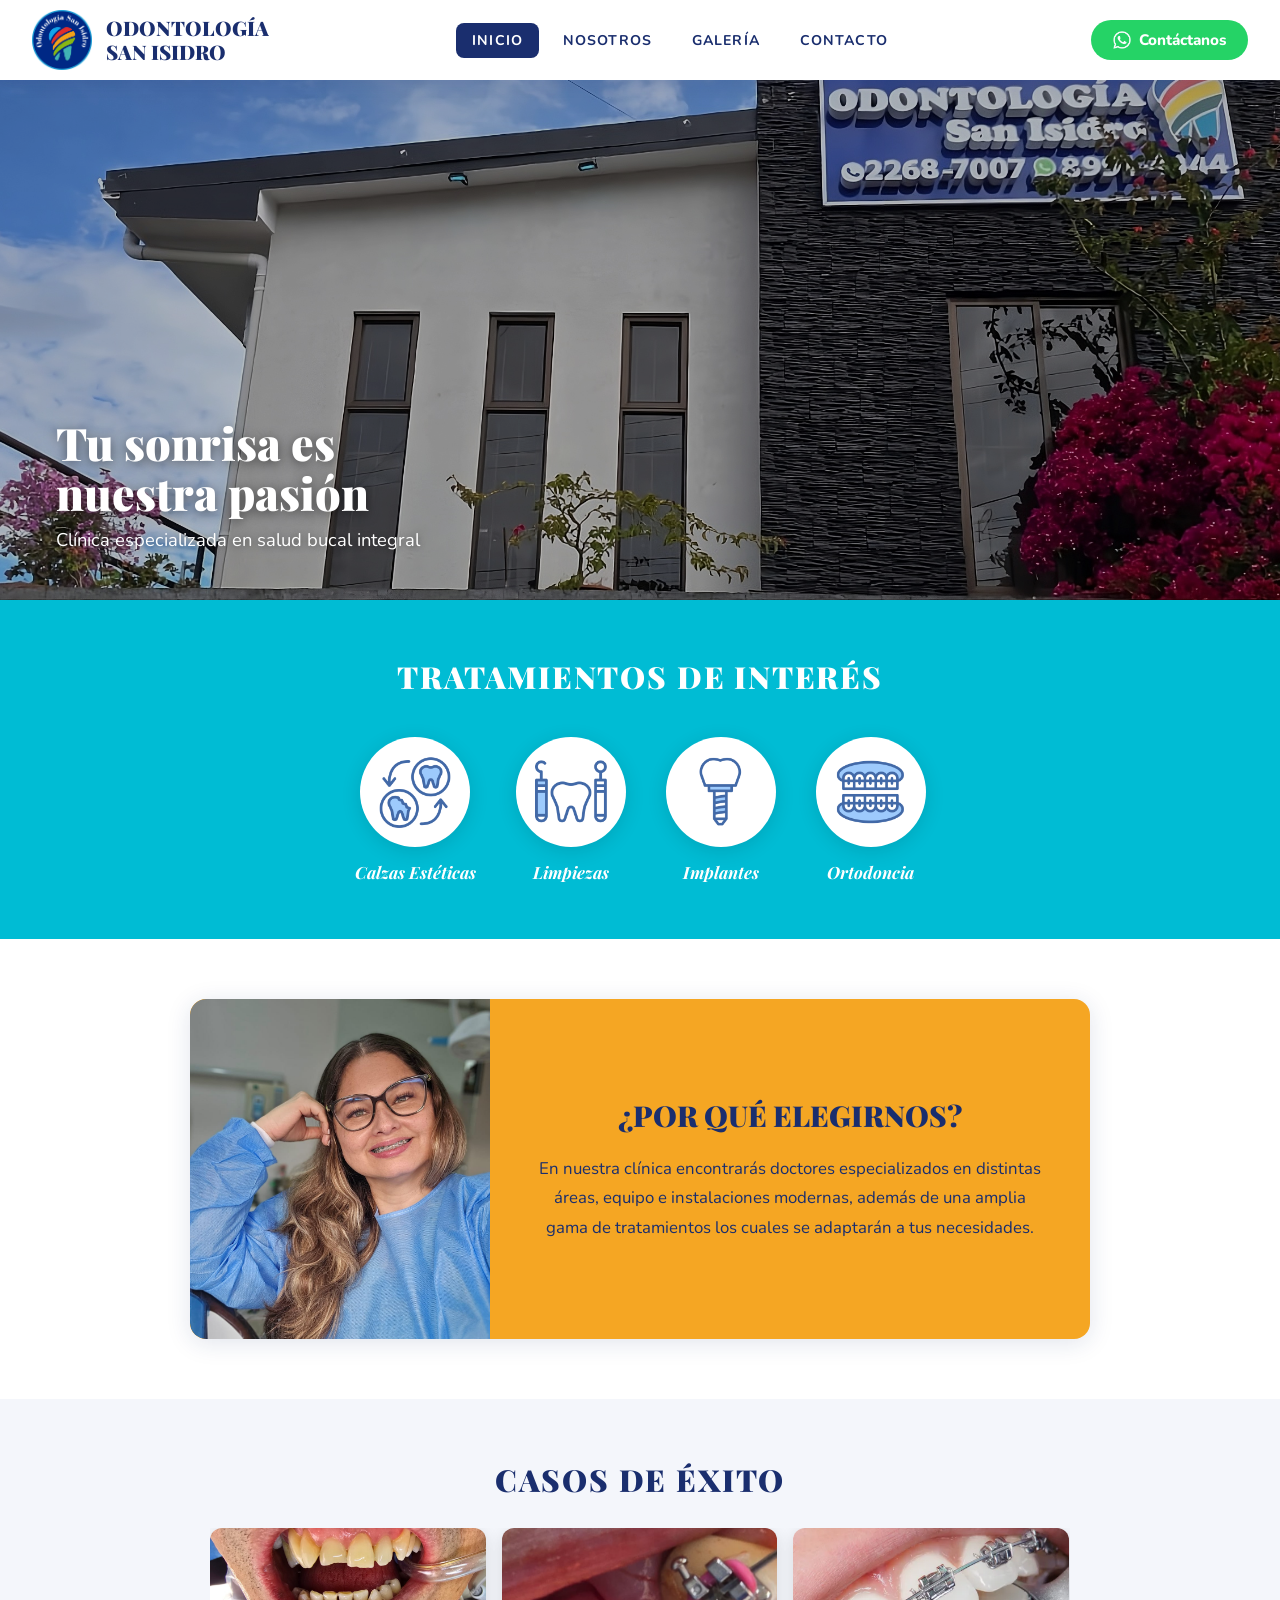
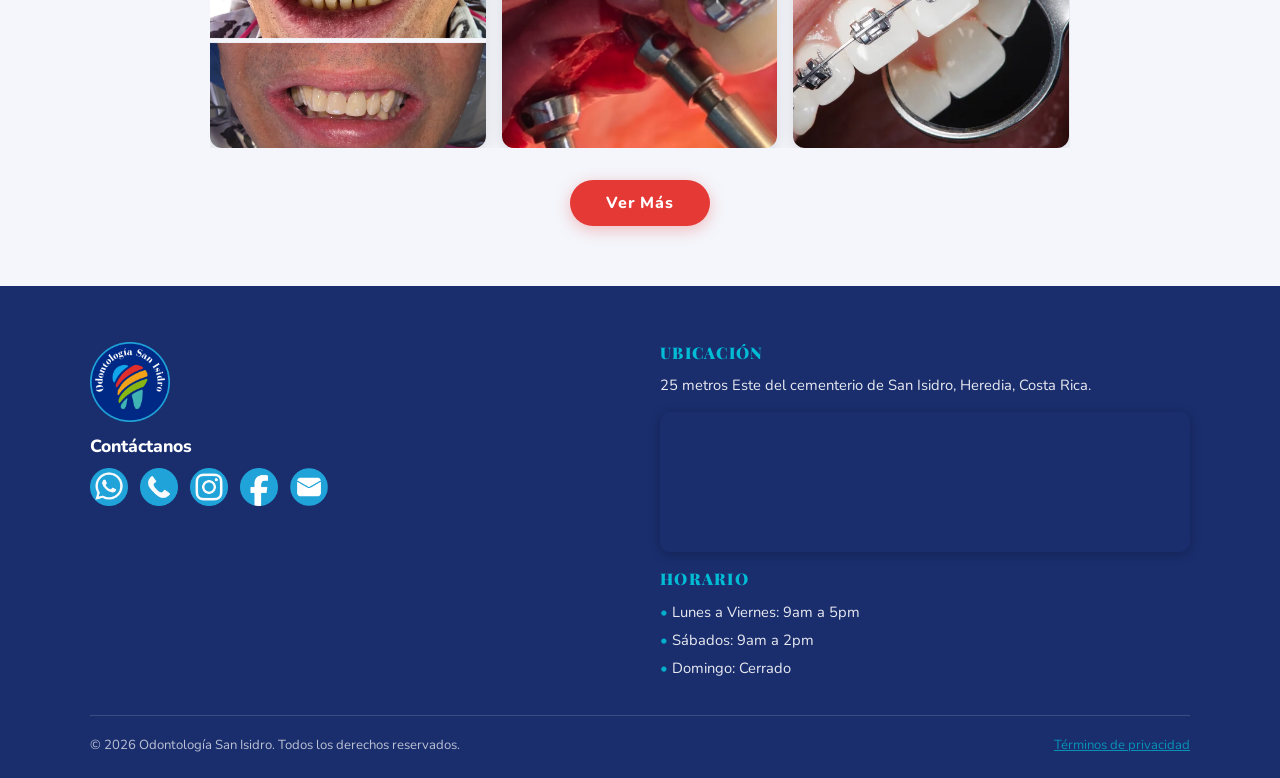
==== index.html @ 470cb95d "Base project" ====
<!DOCTYPE html>
  <html lang="es">
    <head>
      <!-- === META TAGS === -->
      <meta charset="UTF-8">
      <meta name="viewport" content="width=device-width, initial-scale=1.0">
      <meta name="autor" content="Iris Bejarano Durán">
      <meta name="owner" content="Odontología San Isidro">
      <meta name="description" content="Somos una clínica odontológica especializada en el cuidado de tu salud bucal.">
      <meta name="keywords" content="odontología, san isidro, clínica, salud bucal, tratamientos odontológicos, dentista, cirugía bucal, implantes, ortodoncia, estética dental, limpieza dental, calzas estéticas, casos de éxito">
      <meta name="og:title" content="Odontología San Isidro">
      <meta name="language" content="spanish">
      <meta name="distribution" content="global">
      <meta name="robots" content="index, follow">
      <!-- Link al CSS principal -->
      <link rel="stylesheet" href="css/styles.css">
      <!-- Favicon -->
      <link rel="shortcut icon" href="img/logos/logoOSI.ico" type="image/x-icon">
      <title>Odontología San Isidro</title>
    </head>
      <body>
        <!-- ===== HEADER  ===== -->
        <header class="header">
          <div class="logo">
            <img src="img/logos/LogoOSI.png" alt="Logo Odontología San Isidro">
            <h1>ODONTOLOGÍA <br>SAN ISIDRO</h1>
          </div>
          <input type="checkbox" id="menu-bar">
          <label for="menu-bar" class="icon-menu">&#9776;</label>
          <nav class="menu">
            <a href="index.html" class="activo">INICIO</a>
            <a href="nosotros.html">NOSOTROS</a>
            <a href="galeria.html">GALERÍA</a>
            <a href="contacto.html">CONTACTO</a>
          </nav>

          <a href="https://wa.me/50689914444" class="btn-whatsapp" target="_blank" rel="noopener">
            <img src="img/whatsapp.png" alt="WhatsApp">
            <span>Contáctanos</span>
          </a>
        </header>
        <!-- / HEADER -->

        <!-- ===== BANNER / CARRUSEL ===== -->
        <section class="banner">
          <div class="banner-slides">
            <div class="banner-slide">
              <img src="img/clinica.jpeg" alt="Clínica Odontología San Isidro">
              <div class="banner-texto">
                <h2>Tu sonrisa es<br>nuestra pasión</h2>
                <p>Clínica especializada en salud bucal integral</p>
              </div>
            </div>
            <div class="banner-slide">
              <img src="img/especialistas.png" alt="Especialistas">
              <div class="banner-texto">
                <h2>Especialistas<br>a tu servicio</h2>
                <p>Equipo médico calificado y comprometido</p>
              </div>
            </div>
            <div class="banner-slide">
              <img src="img/silladental.jpeg" alt="Instalaciones modernas">
              <div class="banner-texto">
                <h2>Tecnología<br>de vanguardia</h2>
                <p>Equipos modernos para tu comodidad y seguridad</p>
              </div>
            </div>
          </div>
        </section>
        <!-- / BANNER -->

        <!-- ===== TRATAMIENTOS DE INTERÉS ===== -->
        <section class="tratamientos">
          <h2>TRATAMIENTOS DE INTERÉS</h2>
          <div class="tratamientos-grid">
            <div class="tratamiento-item">
              <div class="tratamiento-icono">
                <img src="img/iconos/calzas.png" alt="Calzas Estéticas">
              </div>
              <p>Calzas Estéticas</p>
            </div>
            <div class="tratamiento-item">
              <div class="tratamiento-icono">
                <img src="img/iconos/limpieza.png" alt="Limpiezas">
              </div>
              <p>Limpiezas</p>
            </div>
            <div class="tratamiento-item">
              <div class="tratamiento-icono">
                <img src="img/iconos/implante.png" alt="Implantes">
              </div>
              <p>Implantes</p>
            </div>
            <div class="tratamiento-item">
              <div class="tratamiento-icono">
              <img src="img/iconos/ortodoncia.png" alt="Ortodoncia">
              </div>
              <p>Ortodoncia</p>
            </div>
          </div>
        </section>

        <!-- / TRATAMIENTOS -->

        <!-- ===== ¿POR QUÉ ELEGIRNOS? ===== -->
        <section class="elegirnos">
          <div class="elegirnos-contenido">
            <div class="elegirnos-imagen">
              <img src="img/doctora.jpeg" alt="Doctora especialista">
            </div>
            <div class="elegirnos-texto">
              <h2>¿POR QUÉ ELEGIRNOS?</h2>
              <p>
                En nuestra clínica encontrarás doctores especializados en distintas áreas,
                equipo e instalaciones modernas, además de una amplia gama de tratamientos
                los cuales se adaptarán a tus necesidades.
              </p>
            </div>
          </div>
        </section>
        <!-- / ELEGIRNOS -->

        <!-- ===== CASOS DE ÉXITO ===== -->
        <section class="casos">
          <h2>CASOS DE ÉXITO</h2>
          <div class="casos-carrusel-wrapper">
            <div class="casos-galeria" id="casos-galeria">
              <img class="caso-img" src="img/casos/antes-despues.png" alt="Caso 1 - Antes/Después">
              <img class="caso-img" src="img/casos/implante.png" alt="Caso 2 - Implante">
              <img class="caso-img" src="img/casos/ortodoncia.png" alt="Caso 3 - Ortodoncia">
            </div>
          </div>

          <a href="galeria.html" class="btn-vermas">Ver Más</a>
        </section>
        <!-- / CASOS -->

        <!-- ===== FOOTER ===== -->
        <footer class="footer">
          <div class="footer-contenido">
            <div class="footer-logo">
              <img src="img/logos/LogoOSI.png" alt="Logo Odontología San Isidro">
              <p>Contáctanos</p>
              <div class="redes">
                <a href="https://wa.me/89914444" class="red-social" title="WhatsApp" aria-label="WhatsApp" target="_blank"><img src="img/footer/whatsapp.png" alt="WhatsApp"></a>
                <a href="tel:+50622687007" class="red-social" title="Teléfono" aria-label="Teléfono"><img src="img/footer/telefono.png" alt="Teléfono"></a>
                <a href="https://www.instagram.com/odontologiasanisidroheredia/" class="red-social" title="Instagram" aria-label="Instagram" target="_blank"><img src="img/footer/instagram.png" alt="Instagram"></a>
                <a href="https://www.facebook.com/OSIdentista?locale=es_LA" class="red-social" title="Facebook" aria-label="Facebook" target="_blank"><img src="img/footer/facebook.png" alt="Facebook"></a>
                <a href="mailto:odontologiasanisidro@yahoo.com" class="red-social" title="Email" aria-label="Email"><img src="img/footer/email.png" alt="Email"></a>
              </div>
            </div>

            <div class="footer-info">
              <h3>UBICACIÓN</h3>
              <p>25 metros Este del cementerio de San Isidro, Heredia, Costa Rica.</p>

              <div class="mapa-embed">
                <iframe
                  src="https://www.google.com/maps/embed?pb=!1m14!1m8!1m3!1d1651.9705810717533!2d-84.05519433556701!3d10.01104892174912!3m2!1i1024!2i768!4f13.1!3m3!1m2!1s0x8fa0e5df05b0f059%3A0xe1b28909065c29e3!2sOdontolog%C3%ADa%20San%20Isidro!5e0!3m2!1ses-419!2scr!4v1772909238999!5m2!1ses-419!2scr" width="400" height="300" style="border:0;" allowfullscreen="" loading="lazy" referrerpolicy="no-referrer-when-downgrade" title="Mapa de Odontología San Isidro">
                </iframe>
              </div>

              <h3 style="margin-top:16px;">HORARIO</h3>
              <ul>
                <li>Lunes a Viernes: 9am a 5pm</li>
                <li>Sábados: 9am a 2pm</li>
                <li>Domingo: Cerrado</li>
              </ul>
            </div>
            </div>
          </div>

          <!-- Términos de privacidad -->
          <div class="footer-bottom">
            <span>&copy; 2026 Odontología San Isidro. Todos los derechos reservados.</span>
            <span>
              <a href="privacidad.html" target="_blank" rel="noopener noreferrer">Términos de privacidad</a>
            </span>
          </div>
        </footer>
        <!-- / FOOTER -->

      </body>
  </html>
---- css/styles.css ----
/* =============================================
   STYLES.CSS - Archivo Principal de Estilos
   Llama a todos los archivos CSS del proyecto
   Odontología San Isidro
   ============================================= */

/* === BASE: Variables, reset y estilos globales === */
@import url('base.css');

/* === HEADER: Header fijo, nav y menú hamburguesa === */
@import url('header.css');

/* === INDEX: Banner, tratamientos, elegirnos, casos === */
@import url('index.css');

/* === NOSOTROS: Equipo, misión, visión y valores === */
@import url('nosotros.css');

/* === GALERÍA: Grid de casos y filtros === */
@import url('galeria.css');

/* === CONTACTO: Formulario completo e info === */
@import url('contacto.css');

/* === FOOTER: Footer compartido en todas las páginas === */
@import url('footer.css');

/* === PRIVACIDAD: Política de privacidad === */
@import url('privacidad.css');

/* === RESPONSIVE: Todos los @media queries === */
@import url('responsive.css');
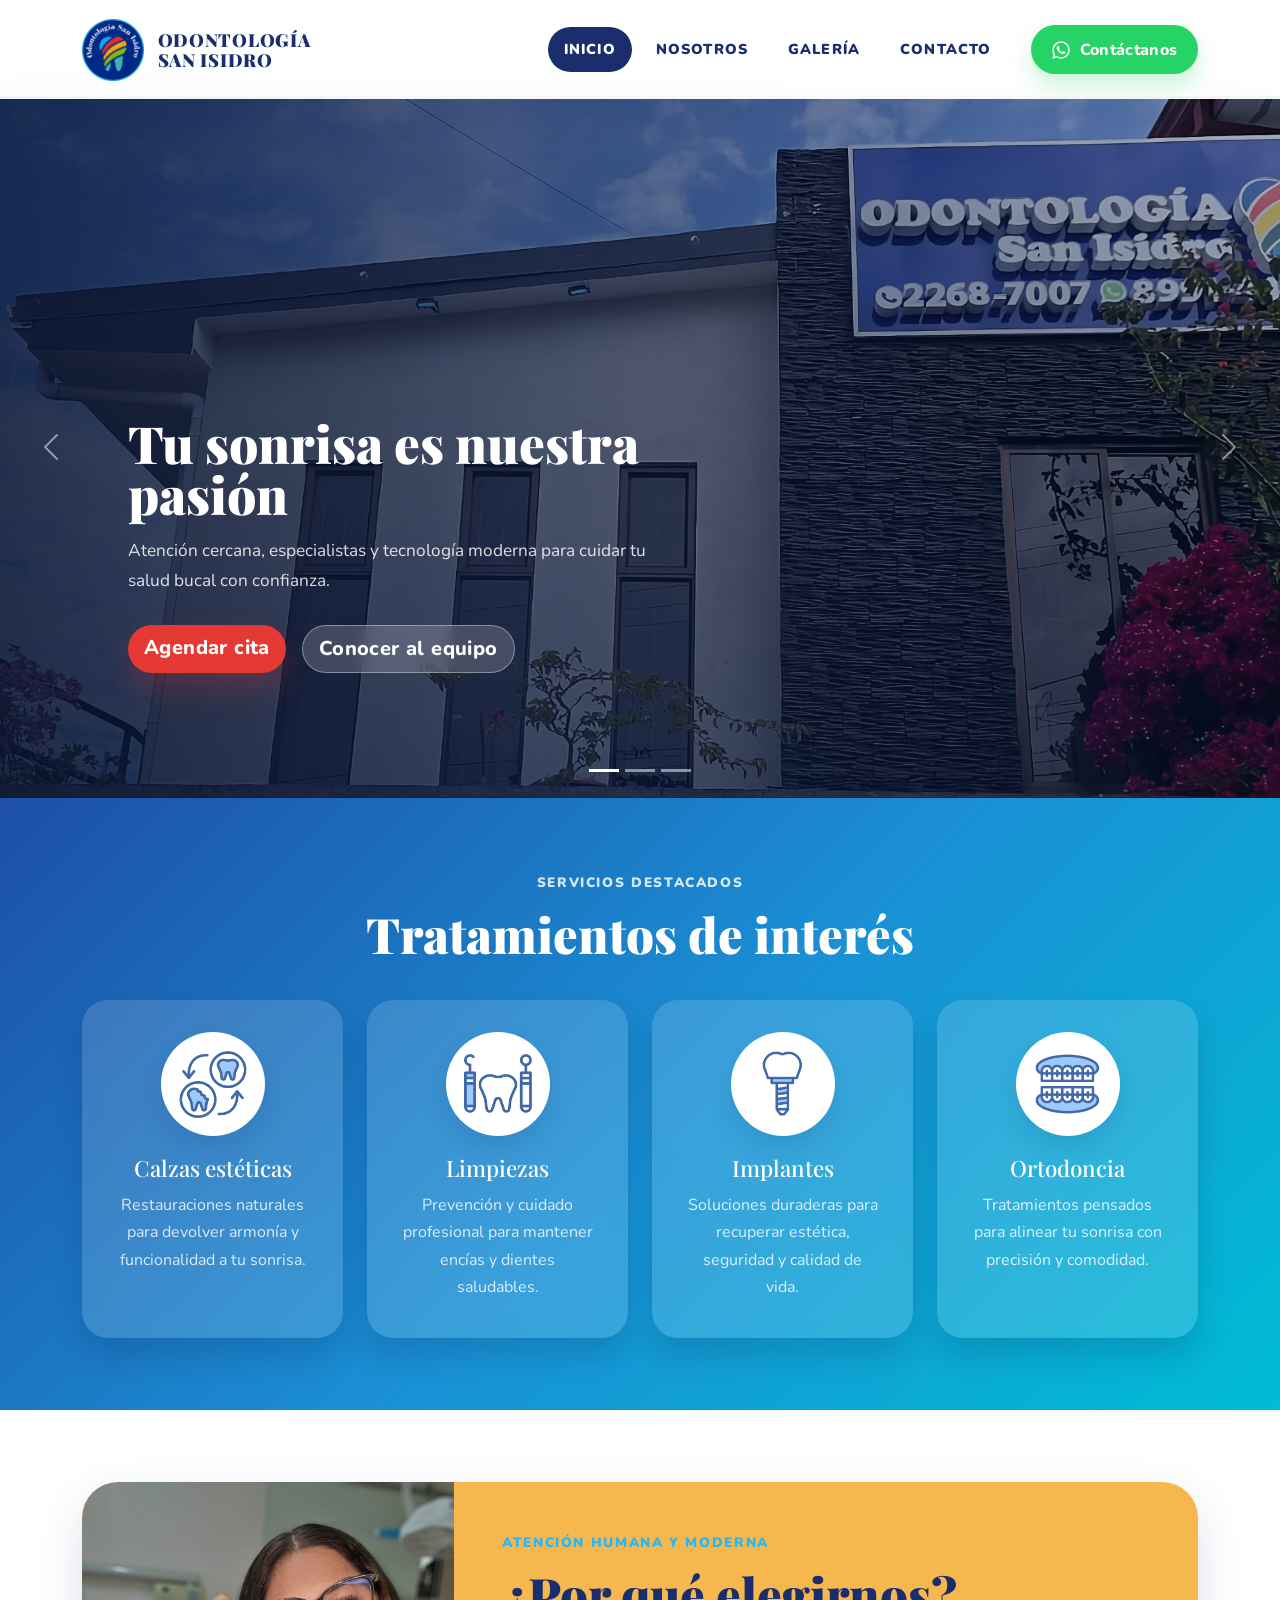
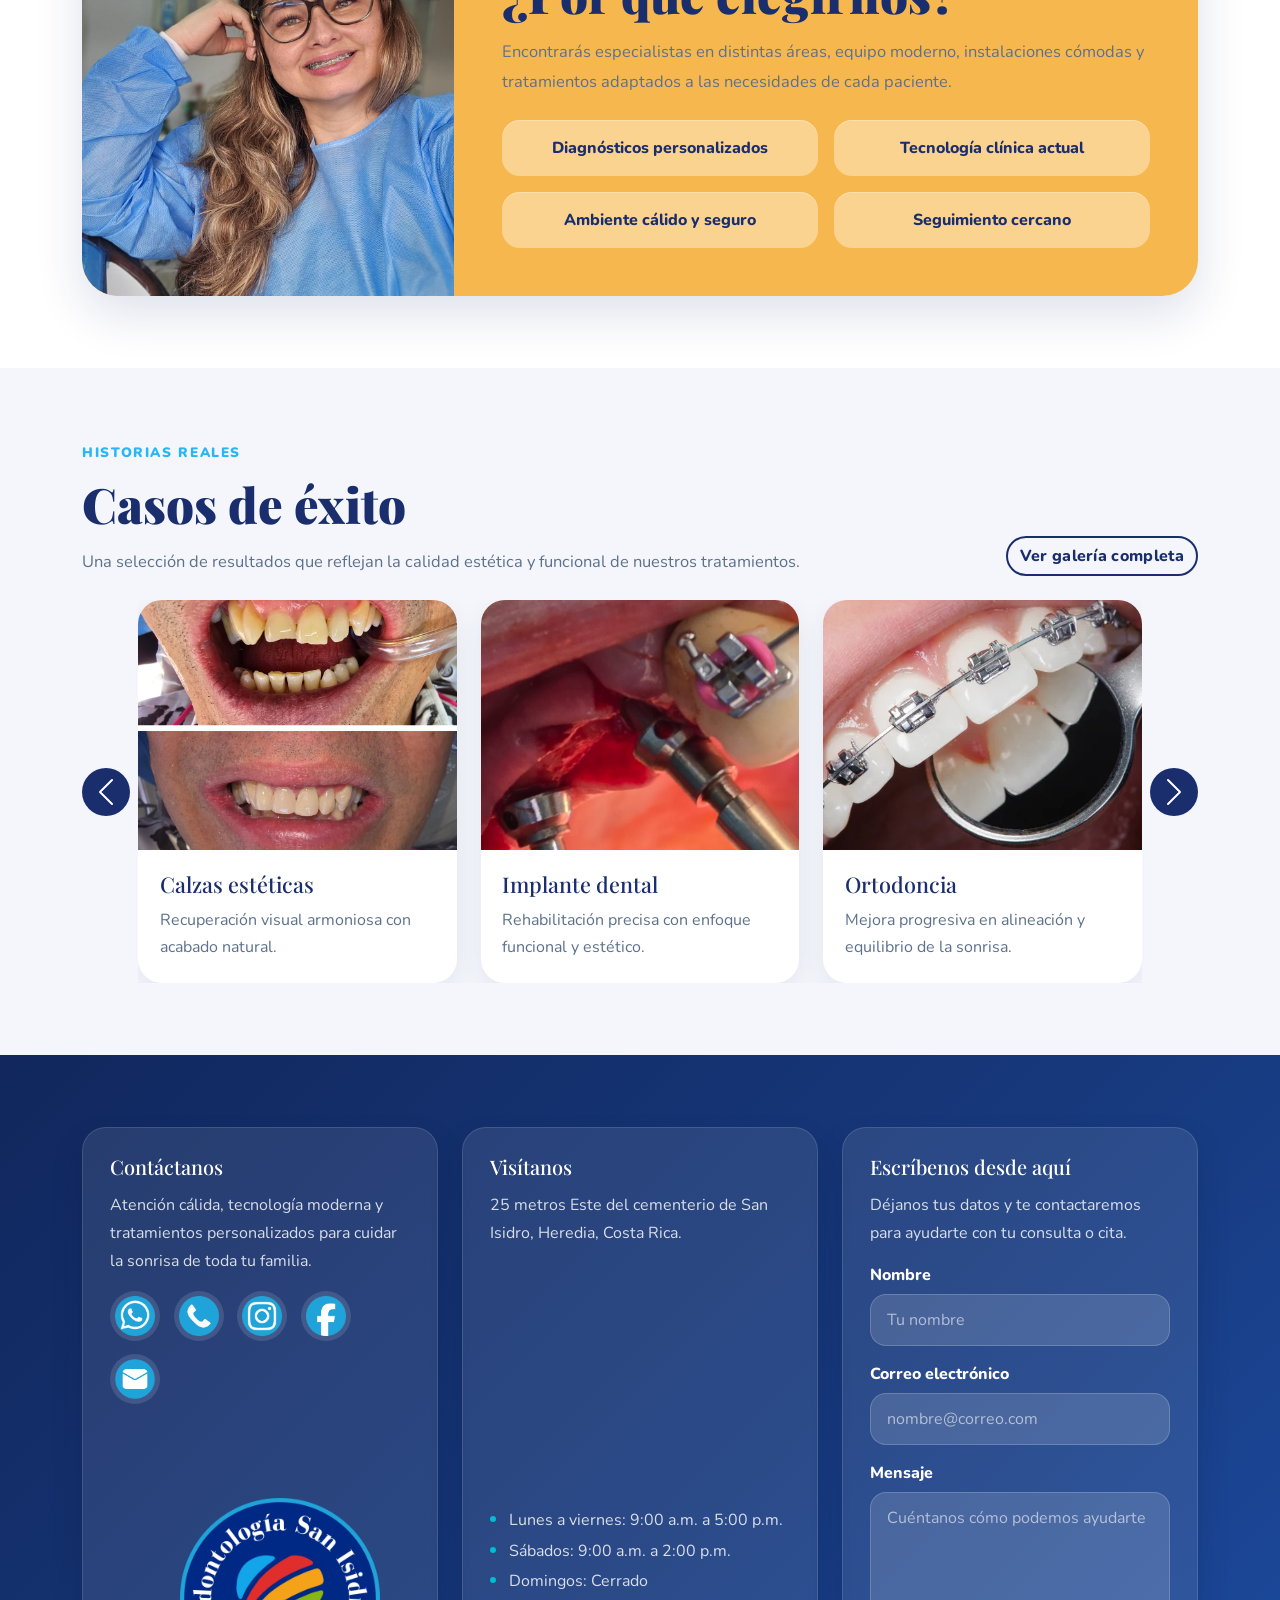
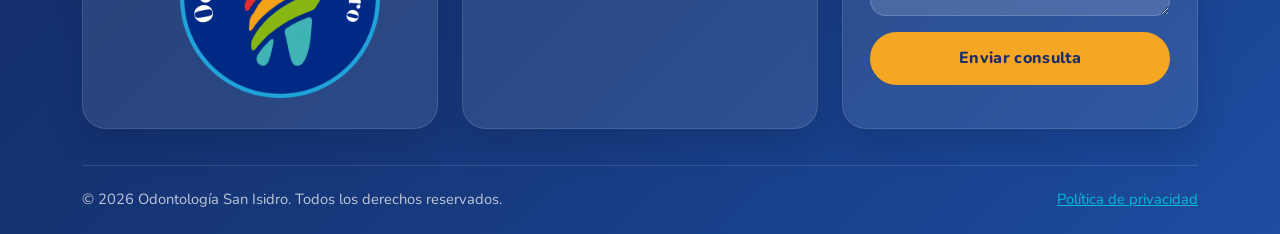
==== commit dd4a1ee9: "btst cambios" ====
--- a/index.html
+++ b/index.html
@@ -1,186 +1,380 @@
 <!DOCTYPE html>
-  <html lang="es">
-    <head>
-      <!-- === META TAGS === -->
-      <meta charset="UTF-8">
-      <meta name="viewport" content="width=device-width, initial-scale=1.0">
-      <meta name="autor" content="Iris Bejarano Durán">
-      <meta name="owner" content="Odontología San Isidro">
-      <meta name="description" content="Somos una clínica odontológica especializada en el cuidado de tu salud bucal.">
-      <meta name="keywords" content="odontología, san isidro, clínica, salud bucal, tratamientos odontológicos, dentista, cirugía bucal, implantes, ortodoncia, estética dental, limpieza dental, calzas estéticas, casos de éxito">
-      <meta name="og:title" content="Odontología San Isidro">
-      <meta name="language" content="spanish">
-      <meta name="distribution" content="global">
-      <meta name="robots" content="index, follow">
-      <!-- Link al CSS principal -->
-      <link rel="stylesheet" href="css/styles.css">
-      <!-- Favicon -->
-      <link rel="shortcut icon" href="img/logos/logoOSI.ico" type="image/x-icon">
-      <title>Odontología San Isidro</title>
-    </head>
-      <body>
-        <!-- ===== HEADER  ===== -->
-        <header class="header">
-          <div class="logo">
-            <img src="img/logos/LogoOSI.png" alt="Logo Odontología San Isidro">
-            <h1>ODONTOLOGÍA <br>SAN ISIDRO</h1>
-          </div>
-          <input type="checkbox" id="menu-bar">
-          <label for="menu-bar" class="icon-menu">&#9776;</label>
-          <nav class="menu">
-            <a href="index.html" class="activo">INICIO</a>
-            <a href="nosotros.html">NOSOTROS</a>
-            <a href="galeria.html">GALERÍA</a>
-            <a href="contacto.html">CONTACTO</a>
-          </nav>
-
-          <a href="https://wa.me/50689914444" class="btn-whatsapp" target="_blank" rel="noopener">
-            <img src="img/whatsapp.png" alt="WhatsApp">
-            <span>Contáctanos</span>
+<html lang="es">
+  <head>
+    <meta charset="UTF-8">
+    <meta name="viewport" content="width=device-width, initial-scale=1.0">
+    <meta name="author" content="Iris Bejarano Durán">
+    <meta name="owner" content="Odontología San Isidro">
+    <meta name="description" content="Clínica odontológica en San Isidro de Heredia con atención integral, especialistas y tecnología moderna para cuidar tu sonrisa.">
+    <meta name="keywords" content="odontología, clínica dental, San Isidro, Heredia, implantes, ortodoncia, estética dental, limpieza dental">
+    <meta name="robots" content="index, follow">
+    <link rel="stylesheet" href="css/bootstrap.min.css">
+    <link rel="stylesheet" href="css/styles.css">
+    <link rel="shortcut icon" href="img/logos/logoOSI.ico" type="image/x-icon">
+    <title>Odontología San Isidro</title>
+  </head>
+  <body>
+    <header>
+      <nav class="navbar navbar-expand-lg fixed-top navbar-shell">
+        <div class="container">
+          <a class="navbar-brand brand-lockup" href="index.html">
+            <img src="img/logos/LogoOSI.png" alt="Logo de Odontología San Isidro">
+            <span class="brand-text">ODONTOLOGÍA<br>SAN ISIDRO</span>
           </a>
-        </header>
-        <!-- / HEADER -->
-
-        <!-- ===== BANNER / CARRUSEL ===== -->
-        <section class="banner">
-          <div class="banner-slides">
-            <div class="banner-slide">
-              <img src="img/clinica.jpeg" alt="Clínica Odontología San Isidro">
-              <div class="banner-texto">
-                <h2>Tu sonrisa es<br>nuestra pasión</h2>
-                <p>Clínica especializada en salud bucal integral</p>
-              </div>
-            </div>
-            <div class="banner-slide">
-              <img src="img/especialistas.png" alt="Especialistas">
-              <div class="banner-texto">
-                <h2>Especialistas<br>a tu servicio</h2>
-                <p>Equipo médico calificado y comprometido</p>
-              </div>
-            </div>
-            <div class="banner-slide">
-              <img src="img/silladental.jpeg" alt="Instalaciones modernas">
-              <div class="banner-texto">
-                <h2>Tecnología<br>de vanguardia</h2>
-                <p>Equipos modernos para tu comodidad y seguridad</p>
-              </div>
-            </div>
-          </div>
-        </section>
-        <!-- / BANNER -->
-
-        <!-- ===== TRATAMIENTOS DE INTERÉS ===== -->
-        <section class="tratamientos">
-          <h2>TRATAMIENTOS DE INTERÉS</h2>
-          <div class="tratamientos-grid">
-            <div class="tratamiento-item">
-              <div class="tratamiento-icono">
-                <img src="img/iconos/calzas.png" alt="Calzas Estéticas">
-              </div>
-              <p>Calzas Estéticas</p>
-            </div>
-            <div class="tratamiento-item">
-              <div class="tratamiento-icono">
-                <img src="img/iconos/limpieza.png" alt="Limpiezas">
-              </div>
-              <p>Limpiezas</p>
-            </div>
-            <div class="tratamiento-item">
-              <div class="tratamiento-icono">
-                <img src="img/iconos/implante.png" alt="Implantes">
-              </div>
-              <p>Implantes</p>
-            </div>
-            <div class="tratamiento-item">
-              <div class="tratamiento-icono">
-              <img src="img/iconos/ortodoncia.png" alt="Ortodoncia">
-              </div>
-              <p>Ortodoncia</p>
-            </div>
-          </div>
-        </section>
-
-        <!-- / TRATAMIENTOS -->
-
-        <!-- ===== ¿POR QUÉ ELEGIRNOS? ===== -->
-        <section class="elegirnos">
-          <div class="elegirnos-contenido">
-            <div class="elegirnos-imagen">
-              <img src="img/doctora.jpeg" alt="Doctora especialista">
-            </div>
-            <div class="elegirnos-texto">
-              <h2>¿POR QUÉ ELEGIRNOS?</h2>
-              <p>
-                En nuestra clínica encontrarás doctores especializados en distintas áreas,
-                equipo e instalaciones modernas, además de una amplia gama de tratamientos
-                los cuales se adaptarán a tus necesidades.
-              </p>
-            </div>
-          </div>
-        </section>
-        <!-- / ELEGIRNOS -->
-
-        <!-- ===== CASOS DE ÉXITO ===== -->
-        <section class="casos">
-          <h2>CASOS DE ÉXITO</h2>
-          <div class="casos-carrusel-wrapper">
-            <div class="casos-galeria" id="casos-galeria">
-              <img class="caso-img" src="img/casos/antes-despues.png" alt="Caso 1 - Antes/Después">
-              <img class="caso-img" src="img/casos/implante.png" alt="Caso 2 - Implante">
-              <img class="caso-img" src="img/casos/ortodoncia.png" alt="Caso 3 - Ortodoncia">
-            </div>
-          </div>
-
-          <a href="galeria.html" class="btn-vermas">Ver Más</a>
-        </section>
-        <!-- / CASOS -->
-
-        <!-- ===== FOOTER ===== -->
-        <footer class="footer">
-          <div class="footer-contenido">
-            <div class="footer-logo">
-              <img src="img/logos/LogoOSI.png" alt="Logo Odontología San Isidro">
-              <p>Contáctanos</p>
-              <div class="redes">
-                <a href="https://wa.me/89914444" class="red-social" title="WhatsApp" aria-label="WhatsApp" target="_blank"><img src="img/footer/whatsapp.png" alt="WhatsApp"></a>
-                <a href="tel:+50622687007" class="red-social" title="Teléfono" aria-label="Teléfono"><img src="img/footer/telefono.png" alt="Teléfono"></a>
-                <a href="https://www.instagram.com/odontologiasanisidroheredia/" class="red-social" title="Instagram" aria-label="Instagram" target="_blank"><img src="img/footer/instagram.png" alt="Instagram"></a>
-                <a href="https://www.facebook.com/OSIdentista?locale=es_LA" class="red-social" title="Facebook" aria-label="Facebook" target="_blank"><img src="img/footer/facebook.png" alt="Facebook"></a>
-                <a href="mailto:odontologiasanisidro@yahoo.com" class="red-social" title="Email" aria-label="Email"><img src="img/footer/email.png" alt="Email"></a>
-              </div>
-            </div>
-
-            <div class="footer-info">
-              <h3>UBICACIÓN</h3>
+
+          <button class="navbar-toggler" type="button" data-bs-toggle="collapse" data-bs-target="#mainNav" aria-controls="mainNav" aria-expanded="false" aria-label="Abrir navegación">
+            <span class="navbar-toggler-icon"></span>
+          </button>
+
+          <div class="collapse navbar-collapse" id="mainNav">
+            <ul class="navbar-nav ms-auto align-items-lg-center gap-lg-2">
+              <li class="nav-item">
+                <a class="nav-link active" aria-current="page" href="index.html">Inicio</a>
+              </li>
+              <li class="nav-item">
+                <a class="nav-link" href="nosotros.html">Nosotros</a>
+              </li>
+              <li class="nav-item">
+                <a class="nav-link" href="galeria.html">Galería</a>
+              </li>
+              <li class="nav-item">
+                <a class="nav-link" href="contacto.html">Contacto</a>
+              </li>
+              <li class="nav-item ms-lg-3">
+                <a class="btn btn-whatsapp" href="https://wa.me/50689914444" target="_blank" rel="noopener">
+                  <img src="img/whatsapp.png" alt="Ícono de WhatsApp">
+                  <span>Contáctanos</span>
+                </a>
+              </li>
+            </ul>
+          </div>
+        </div>
+      </nav>
+    </header>
+
+    <main>
+      <section class="hero-carousel">
+        <div id="clinicaCarousel" class="carousel slide carousel-fade clinica-carousel" data-bs-ride="carousel">
+          <div class="carousel-indicators">
+            <button type="button" data-bs-target="#clinicaCarousel" data-bs-slide-to="0" class="active" aria-current="true" aria-label="Slide 1"></button>
+            <button type="button" data-bs-target="#clinicaCarousel" data-bs-slide-to="1" aria-label="Slide 2"></button>
+            <button type="button" data-bs-target="#clinicaCarousel" data-bs-slide-to="2" aria-label="Slide 3"></button>
+          </div>
+
+          <div class="carousel-inner">
+            <div class="carousel-item active">
+              <img src="img/clinica.jpeg" class="d-block w-100 hero-media" alt="Clínica Odontología San Isidro">
+              <div class="carousel-caption">
+                <h1>Tu sonrisa es nuestra pasión</h1>
+                <p>Atención cercana, especialistas y tecnología moderna para cuidar tu salud bucal con confianza.</p>
+                <div class="d-flex flex-wrap gap-3 justify-content-center justify-content-lg-start">
+                  <a class="btn btn-brand-primary btn-lg" href="contacto.html">Agendar cita</a>
+                  <a class="btn btn-brand-light btn-lg" href="nosotros.html">Conocer al equipo</a>
+                </div>
+              </div>
+            </div>
+
+            <div class="carousel-item">
+              <img src="img/especialistas.png" class="d-block w-100 hero-media" alt="Equipo de especialistas">
+              <div class="carousel-caption">
+                <h2>Especialistas a tu servicio</h2>
+                <p>Profesionales comprometidos con tratamientos personalizados y una experiencia cálida en cada visita.</p>
+                <div class="d-flex flex-wrap gap-3 justify-content-center justify-content-lg-start">
+                  <a class="btn btn-brand-primary btn-lg" href="nosotros.html">Ver especialistas</a>
+                  <a class="btn btn-brand-light btn-lg" href="galeria.html">Explorar resultados</a>
+                </div>
+              </div>
+            </div>
+
+            <div class="carousel-item">
+              <img src="img/silladental.jpeg" class="d-block w-100 hero-media" alt="Instalaciones y tecnología dental">
+              <div class="carousel-caption">
+                <h2>Tecnología de vanguardia</h2>
+                <p>Instalaciones modernas y equipos actualizados para brindarte seguridad, estética y bienestar.</p>
+                <div class="d-flex flex-wrap gap-3 justify-content-center justify-content-lg-start">
+                  <a class="btn btn-brand-primary btn-lg" href="contacto.html">Solicitar valoración</a>
+                  <a class="btn btn-brand-light btn-lg" href="galeria.html">Ver casos de éxito</a>
+                </div>
+              </div>
+            </div>
+          </div>
+
+          <button class="carousel-control-prev" type="button" data-bs-target="#clinicaCarousel" data-bs-slide="prev">
+            <span class="carousel-control-prev-icon" aria-hidden="true"></span>
+            <span class="visually-hidden">Anterior</span>
+          </button>
+          <button class="carousel-control-next" type="button" data-bs-target="#clinicaCarousel" data-bs-slide="next">
+            <span class="carousel-control-next-icon" aria-hidden="true"></span>
+            <span class="visually-hidden">Siguiente</span>
+          </button>
+        </div>
+      </section>
+
+      <section class="treatments-section py-5">
+        <div class="container py-lg-4">
+          <div class="section-heading text-center">
+            <span class="section-kicker section-kicker-light">Servicios destacados</span>
+            <h2 class="section-title text-white">Tratamientos de interés</h2>
+          </div>
+
+          <div class="row g-4 justify-content-center mt-2">
+            <div class="col-6 col-md-6 col-lg-3">
+              <article class="card service-card h-100 border-0 text-center">
+                <div class="service-icon">
+                  <img src="img/iconos/calzas.png" alt="Calzas estéticas">
+                </div>
+                <div class="card-body pt-0">
+                  <h3 class="card-title">Calzas estéticas</h3>
+                  <p class="card-text">Restauraciones naturales para devolver armonía y funcionalidad a tu sonrisa.</p>
+                </div>
+              </article>
+            </div>
+
+            <div class="col-6 col-md-6 col-lg-3">
+              <article class="card service-card h-100 border-0 text-center">
+                <div class="service-icon">
+                  <img src="img/iconos/limpieza.png" alt="Limpiezas dentales">
+                </div>
+                <div class="card-body pt-0">
+                  <h3 class="card-title">Limpiezas</h3>
+                  <p class="card-text">Prevención y cuidado profesional para mantener encías y dientes saludables.</p>
+                </div>
+              </article>
+            </div>
+
+            <div class="col-6 col-md-6 col-lg-3">
+              <article class="card service-card h-100 border-0 text-center">
+                <div class="service-icon">
+                  <img src="img/iconos/implante.png" alt="Implantes dentales">
+                </div>
+                <div class="card-body pt-0">
+                  <h3 class="card-title">Implantes</h3>
+                  <p class="card-text">Soluciones duraderas para recuperar estética, seguridad y calidad de vida.</p>
+                </div>
+              </article>
+            </div>
+
+            <div class="col-6 col-md-6 col-lg-3">
+              <article class="card service-card h-100 border-0 text-center">
+                <div class="service-icon">
+                  <img src="img/iconos/ortodoncia.png" alt="Ortodoncia">
+                </div>
+                <div class="card-body pt-0">
+                  <h3 class="card-title">Ortodoncia</h3>
+                  <p class="card-text">Tratamientos pensados para alinear tu sonrisa con precisión y comodidad.</p>
+                </div>
+              </article>
+            </div>
+          </div>
+        </div>
+      </section>
+
+      <section class="py-5 bg-white">
+        <div class="container py-lg-4">
+          <div class="feature-panel">
+            <div class="row g-0 align-items-stretch">
+              <div class="col-lg-4">
+                <img src="img/doctora.jpeg" class="feature-image" alt="Doctora especialista de la clínica">
+              </div>
+              <div class="col-lg-8">
+                <div class="feature-copy">
+                  <span class="section-kicker">Atención humana y moderna</span>
+                  <h2 class="section-title">¿Por qué elegirnos?</h2>
+                  <p class="section-copy mb-4">Encontrarás especialistas en distintas áreas, equipo moderno, instalaciones cómodas y tratamientos adaptados a las necesidades de cada paciente.</p>
+                  <div class="row g-3">
+                    <div class="col-md-6">
+                      <div class="feature-badge">Diagnósticos personalizados</div>
+                    </div>
+                    <div class="col-md-6">
+                      <div class="feature-badge">Tecnología clínica actual</div>
+                    </div>
+                    <div class="col-md-6">
+                      <div class="feature-badge">Ambiente cálido y seguro</div>
+                    </div>
+                    <div class="col-md-6">
+                      <div class="feature-badge">Seguimiento cercano</div>
+                    </div>
+                  </div>
+                </div>
+              </div>
+            </div>
+          </div>
+        </div>
+      </section>
+
+      <section class="results-section py-5">
+        <div class="container py-lg-4">
+          <div class="d-flex flex-column flex-lg-row align-items-lg-end justify-content-between gap-3 mb-4">
+            <div>
+              <span class="section-kicker">Historias reales</span>
+              <h2 class="section-title">Casos de éxito</h2>
+              <p class="section-copy mb-0">Una selección de resultados que reflejan la calidad estética y funcional de nuestros tratamientos.</p>
+            </div>
+            <a href="galeria.html" class="btn btn-outline-brand">Ver galería completa</a>
+          </div>
+
+          <div id="casesCarousel" class="carousel slide results-carousel" data-bs-ride="carousel">
+            <div class="carousel-inner">
+              <div class="carousel-item active">
+                <div class="row g-4">
+                  <div class="col-md-4">
+                    <article class="card case-card h-100">
+                      <img src="img/casos/antes-despues.png" class="card-img-top" alt="Caso de calzas estéticas">
+                      <div class="card-body">
+                        <h3 class="case-title">Calzas estéticas</h3>
+                        <p class="card-text">Recuperación visual armoniosa con acabado natural.</p>
+                      </div>
+                    </article>
+                  </div>
+                  <div class="col-md-4">
+                    <article class="card case-card h-100">
+                      <img src="img/casos/implante.png" class="card-img-top" alt="Caso de implante dental">
+                      <div class="card-body">
+                        <h3 class="case-title">Implante dental</h3>
+                        <p class="card-text">Rehabilitación precisa con enfoque funcional y estético.</p>
+                      </div>
+                    </article>
+                  </div>
+                  <div class="col-md-4">
+                    <article class="card case-card h-100">
+                      <img src="img/casos/ortodoncia.png" class="card-img-top" alt="Caso de ortodoncia">
+                      <div class="card-body">
+                        <h3 class="case-title">Ortodoncia</h3>
+                        <p class="card-text">Mejora progresiva en alineación y equilibrio de la sonrisa.</p>
+                      </div>
+                    </article>
+                  </div>
+                </div>
+              </div>
+
+              <div class="carousel-item">
+                <div class="row g-4">
+                  <div class="col-md-4">
+                    <article class="card case-card h-100">
+                      <img src="img/casos/limpieza.png" class="card-img-top" alt="Caso de limpieza dental">
+                      <div class="card-body">
+                        <h3 class="case-title">Limpieza dental</h3>
+                        <p class="card-text">Resultado fresco y saludable con enfoque preventivo.</p>
+                      </div>
+                    </article>
+                  </div>
+                  <div class="col-md-4">
+                    <article class="card case-card h-100">
+                      <img src="img/casos/calzas2.png" class="card-img-top" alt="Caso de restauración dental">
+                      <div class="card-body">
+                        <h3 class="case-title">Restauración completa</h3>
+                        <p class="card-text">Reconstrucción estética para devolver confianza al sonreír.</p>
+                      </div>
+                    </article>
+                  </div>
+                  <div class="col-md-4">
+                    <article class="card case-card h-100">
+                      <img src="img/casos/implante2.png" class="card-img-top" alt="Caso de rehabilitación oral">
+                      <div class="card-body">
+                        <h3 class="case-title">Rehabilitación oral</h3>
+                        <p class="card-text">Tratamiento integral para recuperar función y estabilidad.</p>
+                      </div>
+                    </article>
+                  </div>
+                </div>
+              </div>
+            </div>
+
+            <button class="carousel-control-prev" type="button" data-bs-target="#casesCarousel" data-bs-slide="prev">
+              <span class="carousel-control-prev-icon" aria-hidden="true"></span>
+              <span class="visually-hidden">Anterior</span>
+            </button>
+            <button class="carousel-control-next" type="button" data-bs-target="#casesCarousel" data-bs-slide="next">
+              <span class="carousel-control-next-icon" aria-hidden="true"></span>
+              <span class="visually-hidden">Siguiente</span>
+            </button>
+          </div>
+        </div>
+      </section>
+    </main>
+
+    <footer class="site-footer">
+      <div class="container">
+        <div class="row g-4 footer-grid">
+          <div class="col-lg-4">
+            <div class="footer-brand footer-card">
+              <h3>Contáctanos</h3>
+              <p>Atención cálida, tecnología moderna y tratamientos personalizados para cuidar la sonrisa de toda tu familia.</p>
+              <div class="social-links">
+                <a class="social-link" href="https://wa.me/50689914444" title="WhatsApp" aria-label="WhatsApp" target="_blank" rel="noopener">
+                  <img src="img/footer/whatsapp.png" alt="WhatsApp">
+                </a>
+                <a class="social-link" href="tel:+50622687007" title="Teléfono" aria-label="Teléfono">
+                  <img src="img/footer/telefono.png" alt="Teléfono">
+                </a>
+                <a class="social-link" href="https://www.instagram.com/odontologiasanisidroheredia/" title="Instagram" aria-label="Instagram" target="_blank" rel="noopener">
+                  <img src="img/footer/instagram.png" alt="Instagram">
+                </a>
+                <a class="social-link" href="https://www.facebook.com/OSIdentista?locale=es_LA" title="Facebook" aria-label="Facebook" target="_blank" rel="noopener">
+                  <img src="img/footer/facebook.png" alt="Facebook">
+                </a>
+                <a class="social-link" href="mailto:odontologiasanisidro@yahoo.com" title="Correo electrónico" aria-label="Correo electrónico">
+                  <img src="img/footer/email.png" alt="Correo electrónico">
+                </a>
+                <img class="logo-footer" src="img/logos/LogoOSI.png" alt="Logo de Odontología San Isidro">
+              </div>
+            </div>
+          </div>
+
+          <div class="col-lg-4">
+            <div class="footer-card h-100">
+              <h3>Visítanos</h3>
               <p>25 metros Este del cementerio de San Isidro, Heredia, Costa Rica.</p>
-
-              <div class="mapa-embed">
-                <iframe
-                  src="https://www.google.com/maps/embed?pb=!1m14!1m8!1m3!1d1651.9705810717533!2d-84.05519433556701!3d10.01104892174912!3m2!1i1024!2i768!4f13.1!3m3!1m2!1s0x8fa0e5df05b0f059%3A0xe1b28909065c29e3!2sOdontolog%C3%ADa%20San%20Isidro!5e0!3m2!1ses-419!2scr!4v1772909238999!5m2!1ses-419!2scr" width="400" height="300" style="border:0;" allowfullscreen="" loading="lazy" referrerpolicy="no-referrer-when-downgrade" title="Mapa de Odontología San Isidro">
-                </iframe>
-              </div>
-
-              <h3 style="margin-top:16px;">HORARIO</h3>
-              <ul>
-                <li>Lunes a Viernes: 9am a 5pm</li>
-                <li>Sábados: 9am a 2pm</li>
-                <li>Domingo: Cerrado</li>
+              <div class="mapa-embed ratio ratio-4x3">
+                <iframe src="https://www.google.com/maps/embed?pb=!1m14!1m8!1m3!1d1651.9705810717533!2d-84.05519433556701!3d10.01104892174912!3m2!1i1024!2i768!4f13.1!3m3!1m2!1s0x8fa0e5df05b0f059%3A0xe1b28909065c29e3!2sOdontolog%C3%ADa%20San%20Isidro!5e0!3m2!1ses-419!2scr!4v1772909238999!5m2!1ses-419!2scr" style="border:0;" allowfullscreen="" loading="lazy" referrerpolicy="no-referrer-when-downgrade" title="Mapa de Odontología San Isidro"></iframe>
+              </div>
+              <ul class="footer-hours">
+                <li>Lunes a viernes: 9:00 a.m. a 5:00 p.m.</li>
+                <li>Sábados: 9:00 a.m. a 2:00 p.m.</li>
+                <li>Domingos: Cerrado</li>
               </ul>
             </div>
-            </div>
-          </div>
-
-          <!-- Términos de privacidad -->
-          <div class="footer-bottom">
-            <span>&copy; 2026 Odontología San Isidro. Todos los derechos reservados.</span>
-            <span>
-              <a href="privacidad.html" target="_blank" rel="noopener noreferrer">Términos de privacidad</a>
-            </span>
-          </div>
-        </footer>
-        <!-- / FOOTER -->
-
-      </body>
-  </html>
-
-  +          </div>
+
+          <div class="col-lg-4">
+            <div class="footer-form-card h-100">
+              <h3>Escríbenos desde aquí</h3>
+              <p>Déjanos tus datos y te contactaremos para ayudarte con tu consulta o cita.</p>
+              <form class="footer-contact-form row g-3 needs-validation" data-form-type="footer" data-success-message="Gracias por escribirnos. Te responderemos pronto." novalidate>
+                <div class="col-12">
+                  <label class="form-label" for="footerNombre">Nombre</label>
+                  <input class="form-control" type="text" id="footerNombre" name="nombre" placeholder="Tu nombre" required>
+                  <div class="invalid-feedback">Por favor ingresa tu nombre.</div>
+                </div>
+                <div class="col-12">
+                  <label class="form-label" for="footerCorreo">Correo electrónico</label>
+                  <input class="form-control" type="email" id="footerCorreo" name="correo" placeholder="nombre@correo.com" required>
+                  <div class="invalid-feedback">Ingresa un correo válido.</div>
+                </div>
+                <div class="col-12">
+                  <label class="form-label" for="footerMensaje">Mensaje</label>
+                  <textarea class="form-control" id="footerMensaje" name="mensaje" rows="4" placeholder="Cuéntanos cómo podemos ayudarte" required></textarea>
+                  <div class="invalid-feedback">Escribe un mensaje breve.</div>
+                </div>
+                <div class="col-12">
+                  <button class="btn btn-footer-submit w-100" type="submit">Enviar consulta</button>
+                </div>
+                <div class="col-12">
+                  <div class="form-status" role="status" aria-live="polite"></div>
+                </div>
+              </form>
+            </div>
+          </div>
+        </div>
+
+        <div class="footer-bottom">
+          <span>&copy; 2026 Odontología San Isidro. Todos los derechos reservados.</span>
+          <span><a href="privacidad.html">Política de privacidad</a></span>
+        </div>
+      </div>
+    </footer>
+
+    <script src="js/bootstrap.bundle.min.js"></script>
+    <script src="js/main.js"></script>
+  </body>
+</html>
